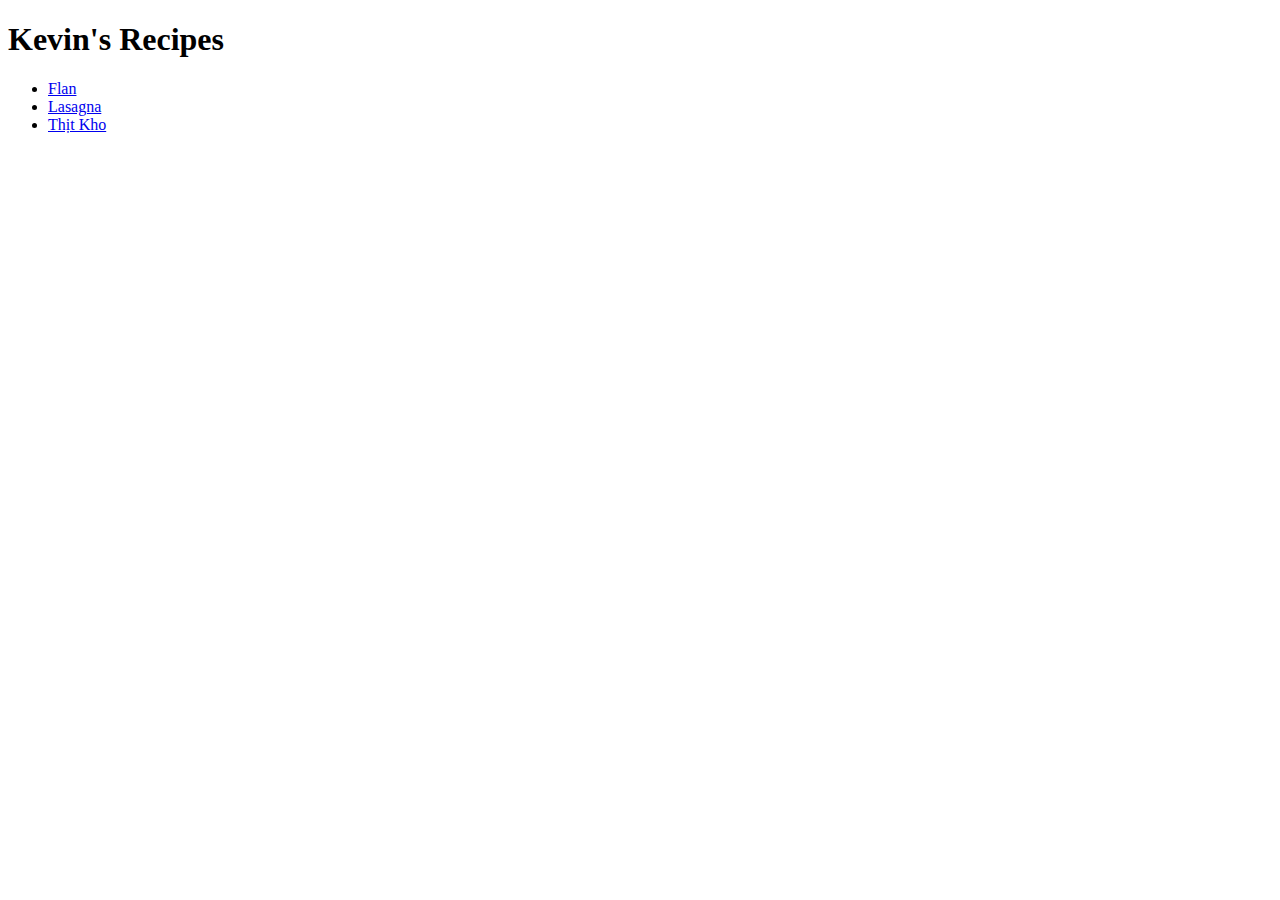
==== index.html @ 16ecbe8a "index" ====
<!DOCTYPE html>
<html lang="en">
<head>
    <meta charset="UTF-8">
    <meta name="viewport" content="width=device-width, initial-scale=1.0">
    <title>Kevin's Recipes</title>
</head>
<body>
    <h1>Kevin's Recipes</h1>
    <ul>
        <li><a href="/Recipe/Flan/Flan.html">Flan</a></li>
        <li><a href="/Recipe/Lasagna/Lasagna.html">Lasagna</a></li>
        <li><a href="/Recipe/Thịt Kho/Thịt Kho.html">Thịt Kho</a></li>
    </ul>
</body>
</html>
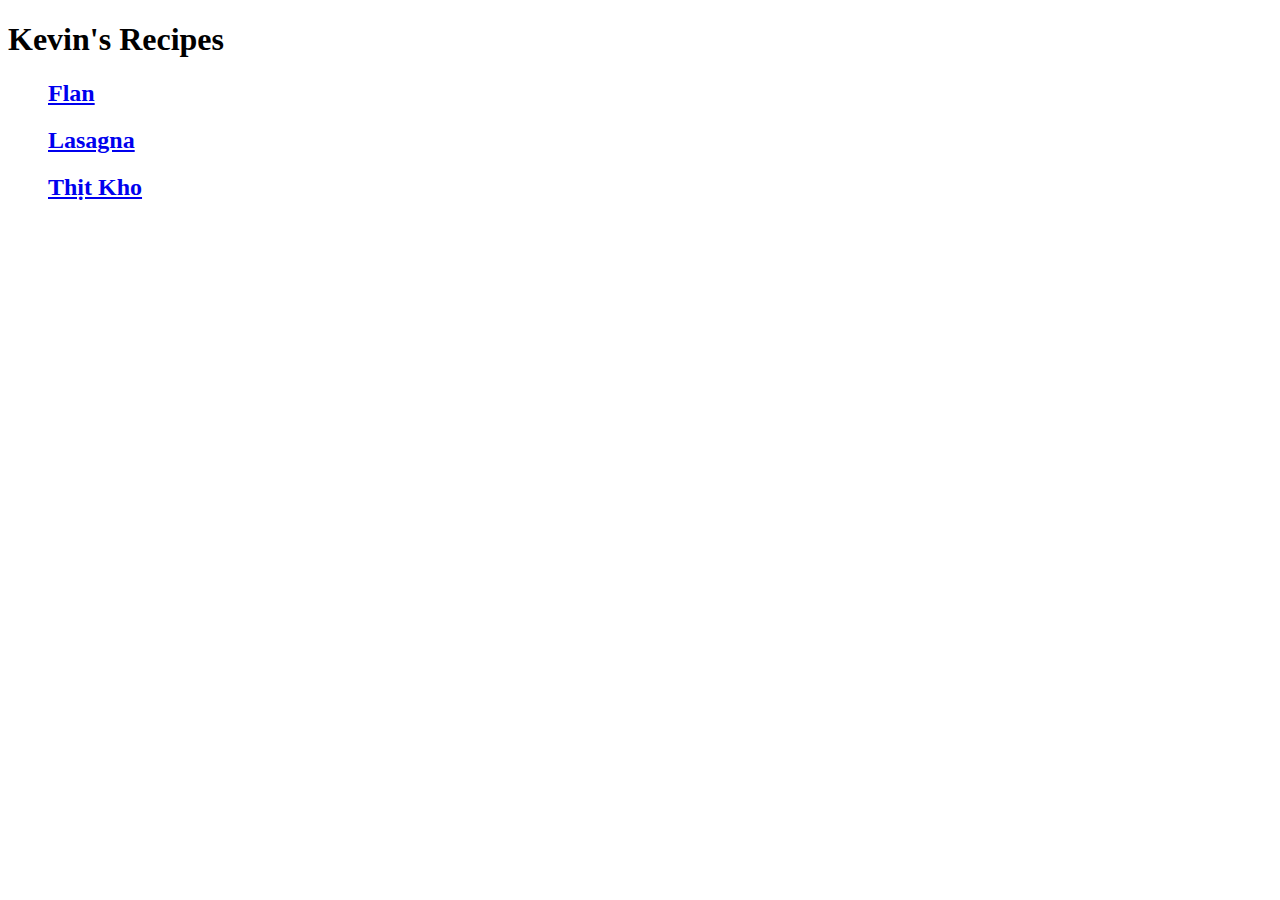
==== commit 73bdb984: "text" ====
--- a/index.html
+++ b/index.html
@@ -8,9 +8,9 @@
 <body>
     <h1>Kevin's Recipes</h1>
     <ul>
-        <li><a href="/Recipe/Flan/Flan.html">Flan</a></li>
-        <li><a href="/Recipe/Lasagna/Lasagna.html">Lasagna</a></li>
-        <li><a href="/Recipe/Thịt Kho/Thịt Kho.html">Thịt Kho</a></li>
+        <h2><a href="/Recipe/Flan/Flan.html">Flan</a></h2>
+        <h2><a href="/Recipe/Lasagna/Lasagna.html">Lasagna</a></h2>
+        <h2><a href="/Recipe/Thịt Kho/Thịt Kho.html">Thịt Kho</a></h2>
     </ul>
 </body>
-</html> 
+</html> 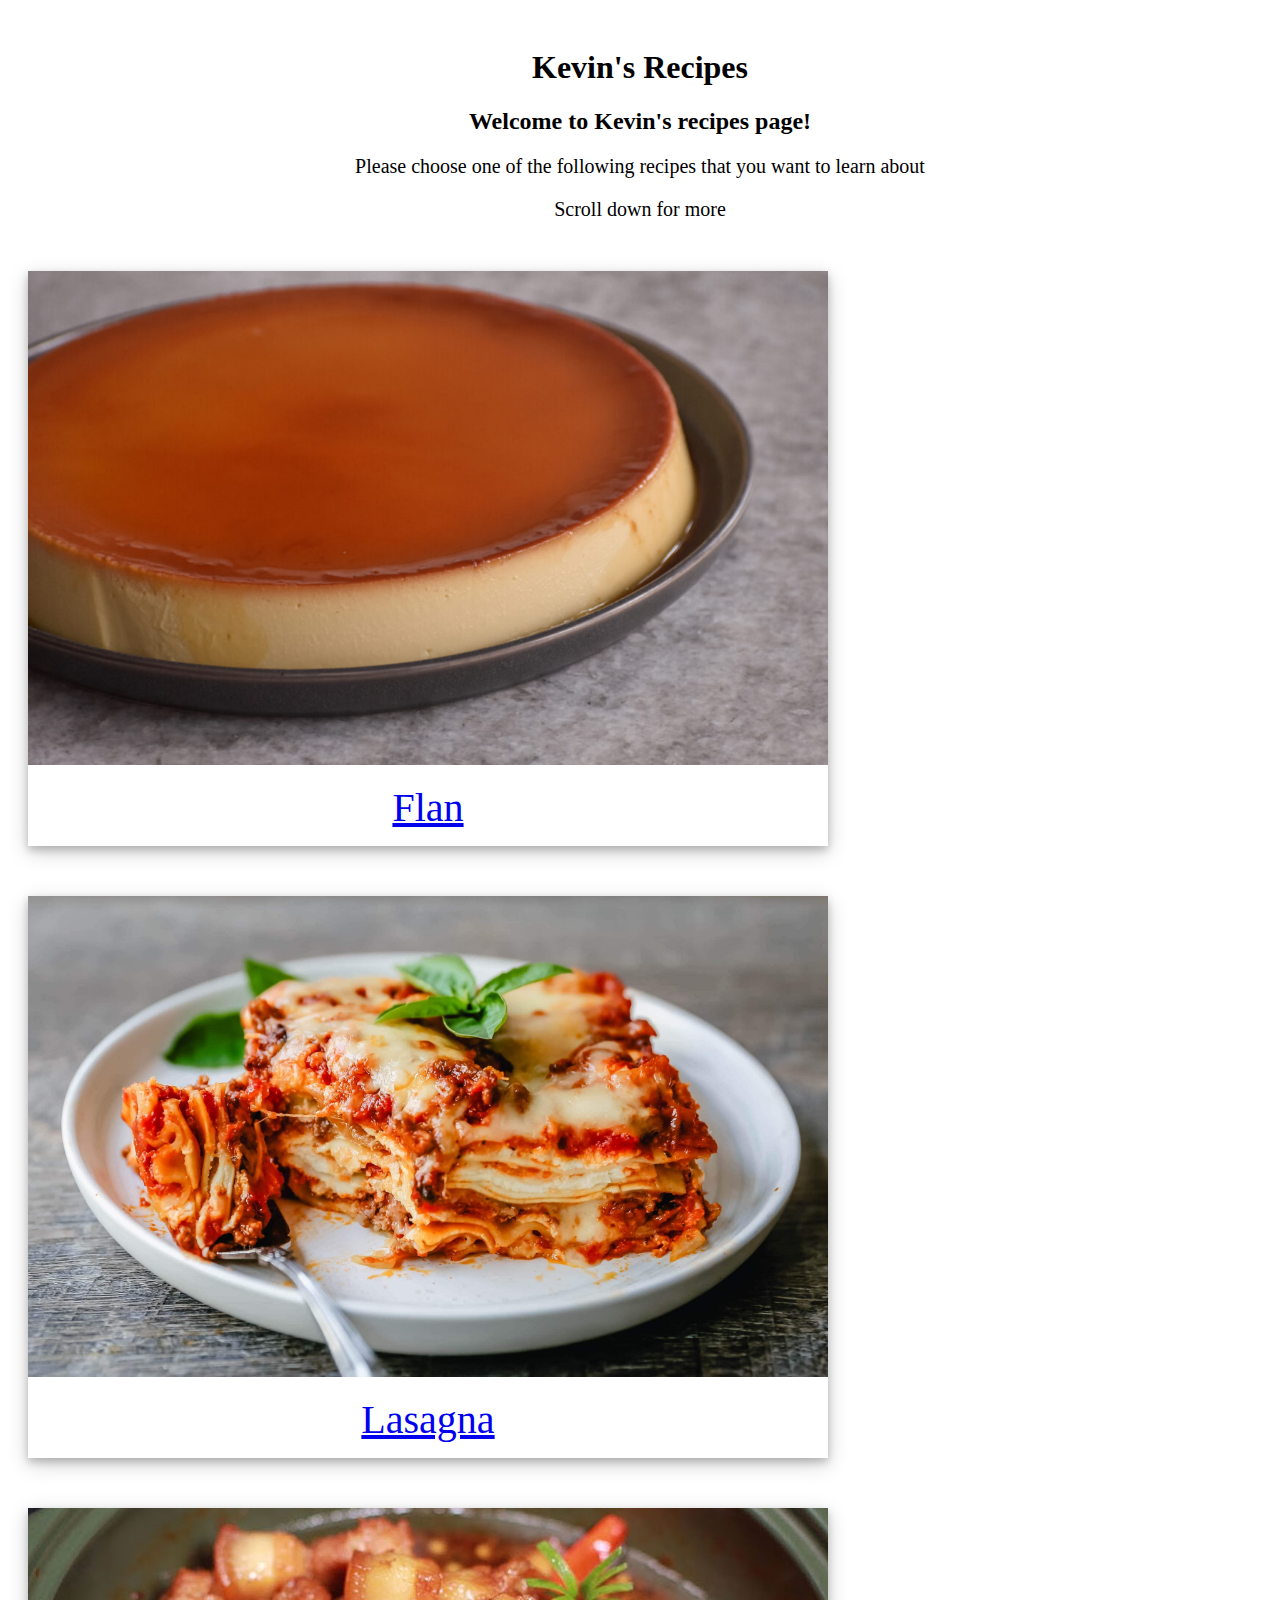
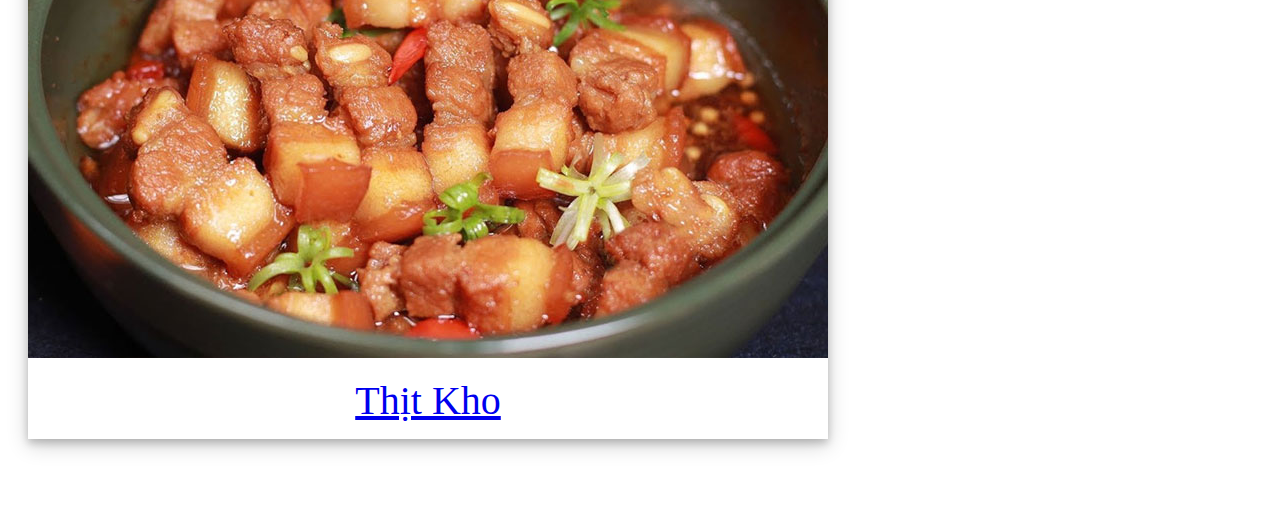
==== commit 025c7d5c: "add in lasagna" ====
--- a/index.html
+++ b/index.html
@@ -3,14 +3,39 @@
 <head>
     <meta charset="UTF-8">
     <meta name="viewport" content="width=device-width, initial-scale=1.0">
+    <link rel="stylesheet" href="style.css">
     <title>Kevin's Recipes</title>
 </head>
 <body>
-    <h1>Kevin's Recipes</h1>
-    <ul>
-        <h2><a href="/Recipe/Flan/Flan.html">Flan</a></h2>
-        <h2><a href="/Recipe/Lasagna/Lasagna.html">Lasagna</a></h2>
-        <h2><a href="/Recipe/Thịt Kho/Thịt Kho.html">Thịt Kho</a></h2>
-    </ul>
+    <div class="title">
+        <h1>Kevin's Recipes</h1>
+        <h2>Welcome to Kevin's recipes page!</h2>
+        <div class="content">
+            <p>Please choose one of the following recipes that you want to learn about</p>
+            <p>Scroll down for more </p>
+        </div>
+    </div>
+    
+    <div class="flan">
+        <a href="/Recipe/Flan/Flan.html"><img src="/Recipe/Flan/Flan-hori.jpg" alt="Flan Dessert"></a>
+        <div class="container">
+            <a href="/Recipe/Flan/Flan.html">Flan</a>
+        </div>
+    </div>
+
+    <div class="lasagna">
+        <a href="/Recipe/Lasagna/Lasagna.html"><img src="/Recipe/Lasagna/Lasagna.jpg" alt="Lasagna"></a>
+        <div class="container">
+            <a href="/Recipe/Lasagna/Lasagna.html">Lasagna</a>
+        </div>
+    </div>
+
+    <div class="thit">
+        <a href="/Recipe/Thịt Kho/Thịt Kho.html"><img src="/Recipe/Thịt Kho/Thịt Kho.jpg" alt="Thịt Kho"></a>
+        <div class="container">
+            <a href="/Recipe/Thịt Kho/Thịt Kho.html">Thịt Kho</a>
+        </div>
+    </div>
+
 </body>
 </html> --- a/style.css
+++ b/style.css
@@ -0,0 +1,70 @@
+body {
+    padding: 20px;
+}
+
+/* Title */
+
+.title {
+    margin: auto;
+    text-align: center;
+}
+
+.content {
+    font-size: 20px;
+    margin-bottom: 50px;
+}
+
+/* Flan */
+
+.flan img {
+    width: 100%;
+}
+
+div.flan {
+    width: 800px;
+    background-color: white;
+    box-shadow: 0 4px 8px 0 rgba(0, 0, 0, 0.2), 0 6px 20px 0 rgba(0, 0, 0, 0.19);
+}
+
+div.container {
+    text-align: center;
+    font-size: 40px;
+    padding: 15px 20px;
+    margin-bottom: 50px;
+}
+
+/* Lasagna */
+
+.lasagna img {
+    width: 100%;
+}
+
+div.lasagna {
+    width: 800px;
+    background-color: white;
+    box-shadow: 0 4px 8px 0 rgba(0, 0, 0, 0.2), 0 6px 20px 0 rgba(0, 0, 0, 0.19);
+}
+
+div.container {
+    text-align: center;
+    font-size: 40px;
+    padding: 15px 20px;
+}
+
+/* Thịt Kho */
+
+.thit img {
+    width: 100%;
+}
+
+div.thit {
+    width: 800px;
+    background-color: white;
+    box-shadow: 0 4px 8px 0 rgba(0, 0, 0, 0.2), 0 6px 20px 0 rgba(0, 0, 0, 0.19);
+}
+
+div.container {
+    text-align: center;
+    font-size: 40px;
+    padding: 15px 20px;
+}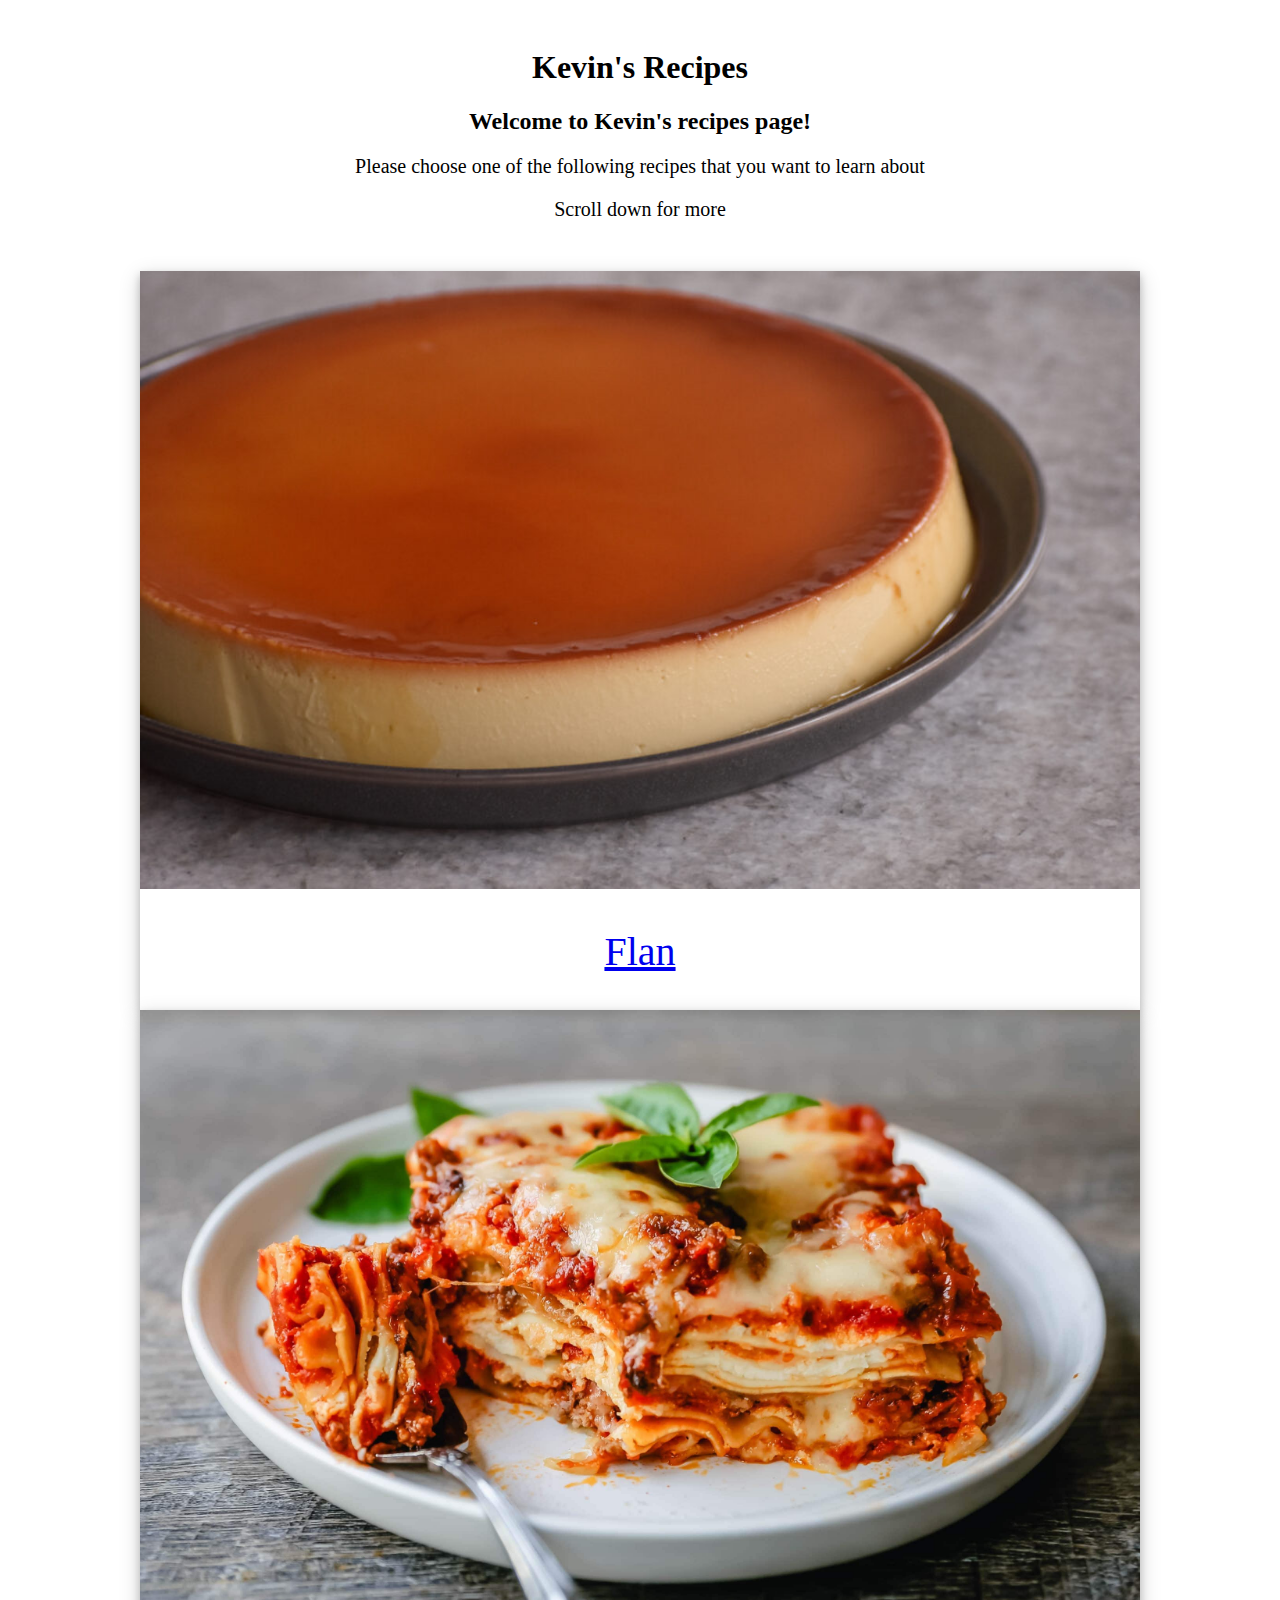
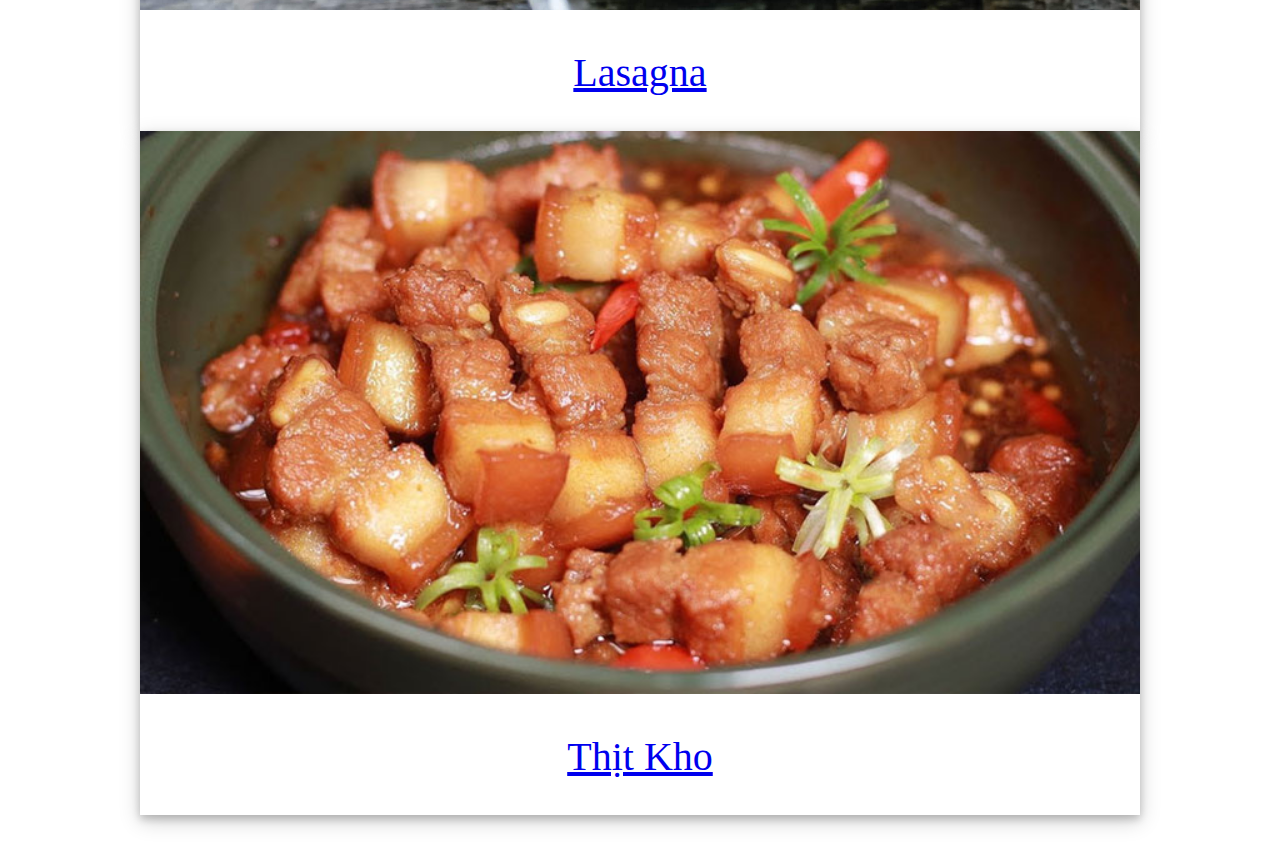
==== commit e177d048: "fix css position" ====
--- a/index.html
+++ b/index.html
@@ -16,26 +16,27 @@
         </div>
     </div>
     
-    <div class="flan">
-        <a href="/Recipe/Flan/Flan.html"><img src="/Recipe/Flan/Flan-hori.jpg" alt="Flan Dessert"></a>
-        <div class="container">
-            <a href="/Recipe/Flan/Flan.html">Flan</a>
+    <div class="image-container">
+        <div class="flan">
+            <a href="/Recipe/Flan/Flan.html"><img src="/Recipe/Flan/Flan-hori.jpg" alt="Flan Dessert"></a>
+            <div class="container">
+                <a href="/Recipe/Flan/Flan.html">Flan</a>
+            </div>
+        </div>
+
+        <div class="lasagna">
+            <a href="/Recipe/Lasagna/Lasagna.html"><img src="/Recipe/Lasagna/Lasagna.jpg" alt="Lasagna"></a>
+            <div class="container">
+                <a href="/Recipe/Lasagna/Lasagna.html">Lasagna</a>
+            </div>
+        </div>
+
+        <div class="thit">
+            <a href="/Recipe/Thịt Kho/Thịt Kho.html"><img src="/Recipe/Thịt Kho/Thịt Kho.jpg" alt="Thịt Kho"></a>
+            <div class="container">
+                <a href="/Recipe/Thịt Kho/Thịt Kho.html">Thịt Kho</a>
+            </div>
         </div>
     </div>
-
-    <div class="lasagna">
-        <a href="/Recipe/Lasagna/Lasagna.html"><img src="/Recipe/Lasagna/Lasagna.jpg" alt="Lasagna"></a>
-        <div class="container">
-            <a href="/Recipe/Lasagna/Lasagna.html">Lasagna</a>
-        </div>
-    </div>
-
-    <div class="thit">
-        <a href="/Recipe/Thịt Kho/Thịt Kho.html"><img src="/Recipe/Thịt Kho/Thịt Kho.jpg" alt="Thịt Kho"></a>
-        <div class="container">
-            <a href="/Recipe/Thịt Kho/Thịt Kho.html">Thịt Kho</a>
-        </div>
-    </div>
-
 </body>
 </html> --- a/style.css
+++ b/style.css
@@ -14,6 +14,12 @@
     margin-bottom: 50px;
 }
 
+.image-container {
+    display: flex;
+    flex-direction: column;
+    align-items: center;
+}
+
 /* Flan */
 
 .flan img {
@@ -21,16 +27,17 @@
 }
 
 div.flan {
-    width: 800px;
+    width: 1000px;
     background-color: white;
     box-shadow: 0 4px 8px 0 rgba(0, 0, 0, 0.2), 0 6px 20px 0 rgba(0, 0, 0, 0.19);
+    
 }
 
 div.container {
     text-align: center;
     font-size: 40px;
     padding: 15px 20px;
-    margin-bottom: 50px;
+    margin: 20px;
 }
 
 /* Lasagna */
@@ -40,7 +47,7 @@
 }
 
 div.lasagna {
-    width: 800px;
+    width: 1000px;
     background-color: white;
     box-shadow: 0 4px 8px 0 rgba(0, 0, 0, 0.2), 0 6px 20px 0 rgba(0, 0, 0, 0.19);
 }
@@ -49,6 +56,7 @@
     text-align: center;
     font-size: 40px;
     padding: 15px 20px;
+    margin: 20px;
 }
 
 /* Thịt Kho */
@@ -58,7 +66,7 @@
 }
 
 div.thit {
-    width: 800px;
+    width: 1000px;
     background-color: white;
     box-shadow: 0 4px 8px 0 rgba(0, 0, 0, 0.2), 0 6px 20px 0 rgba(0, 0, 0, 0.19);
 }
@@ -67,4 +75,5 @@
     text-align: center;
     font-size: 40px;
     padding: 15px 20px;
-}+    margin: 20px;
+}
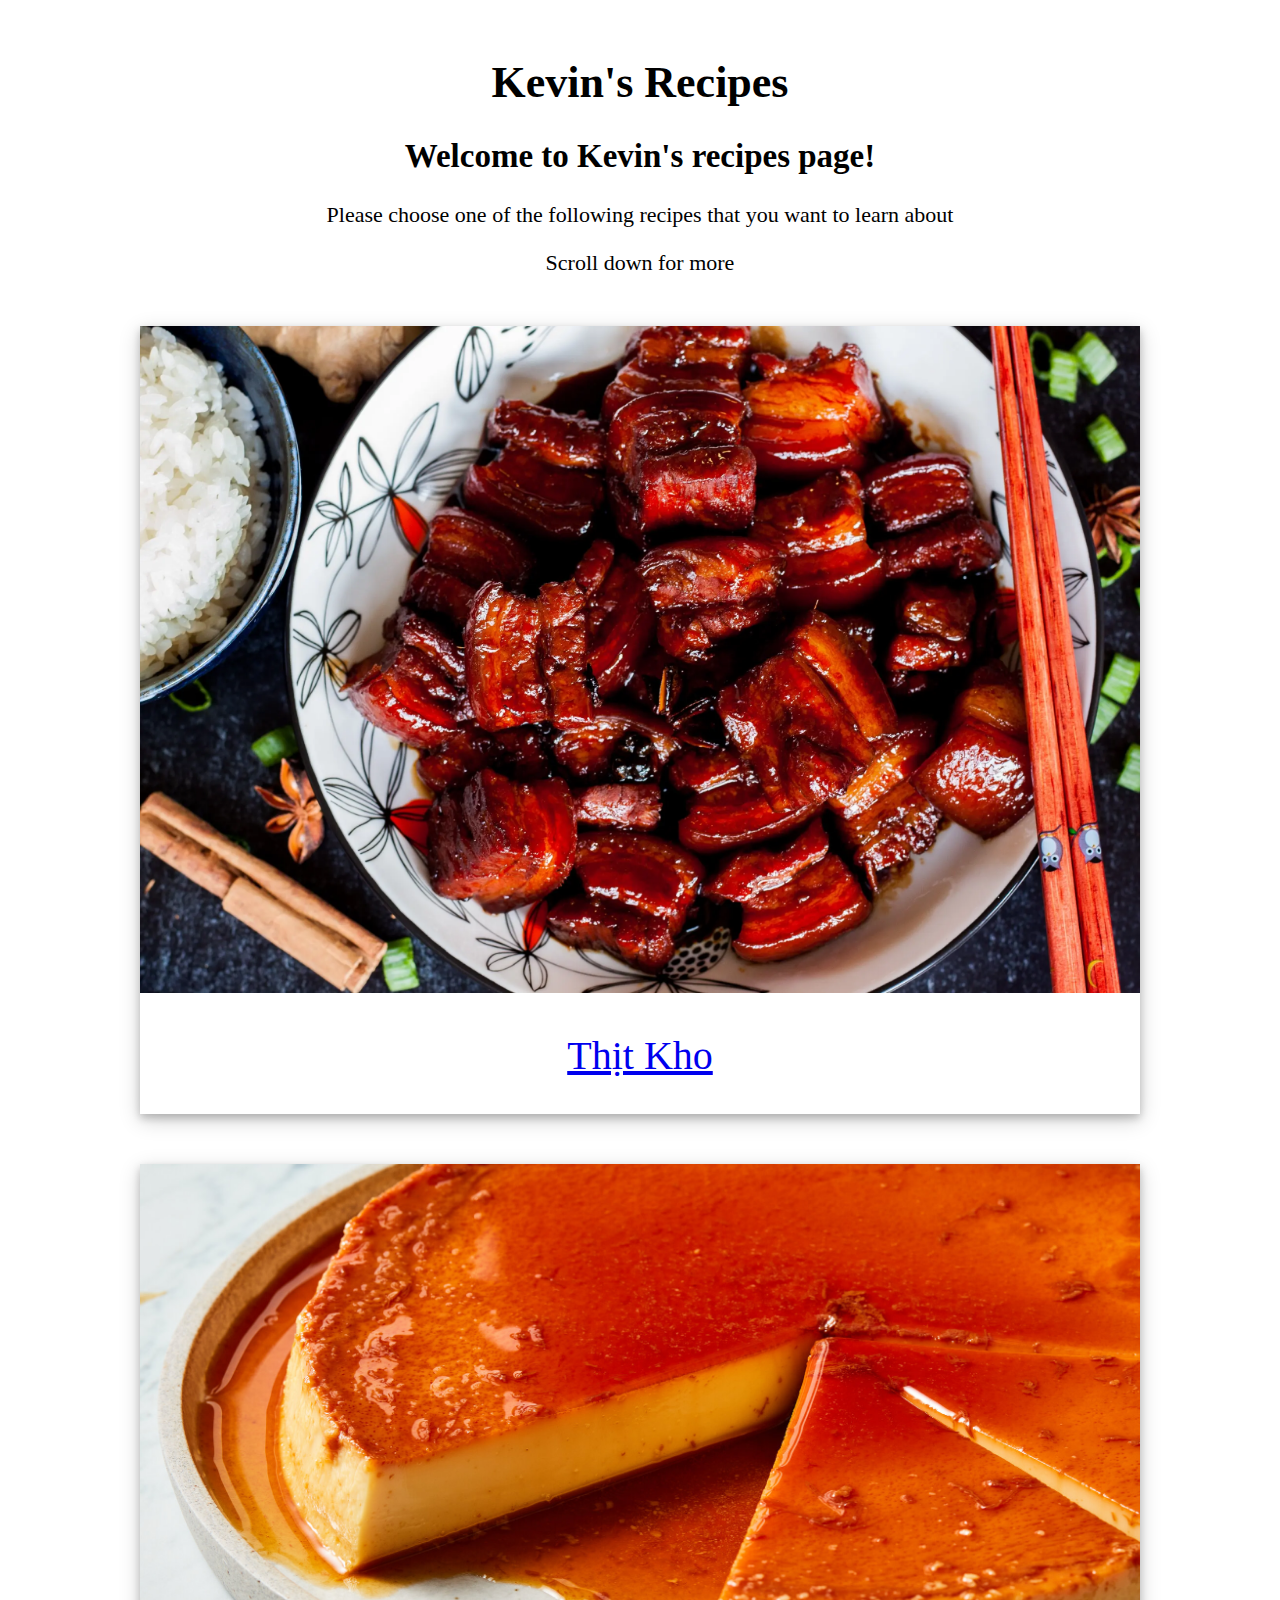
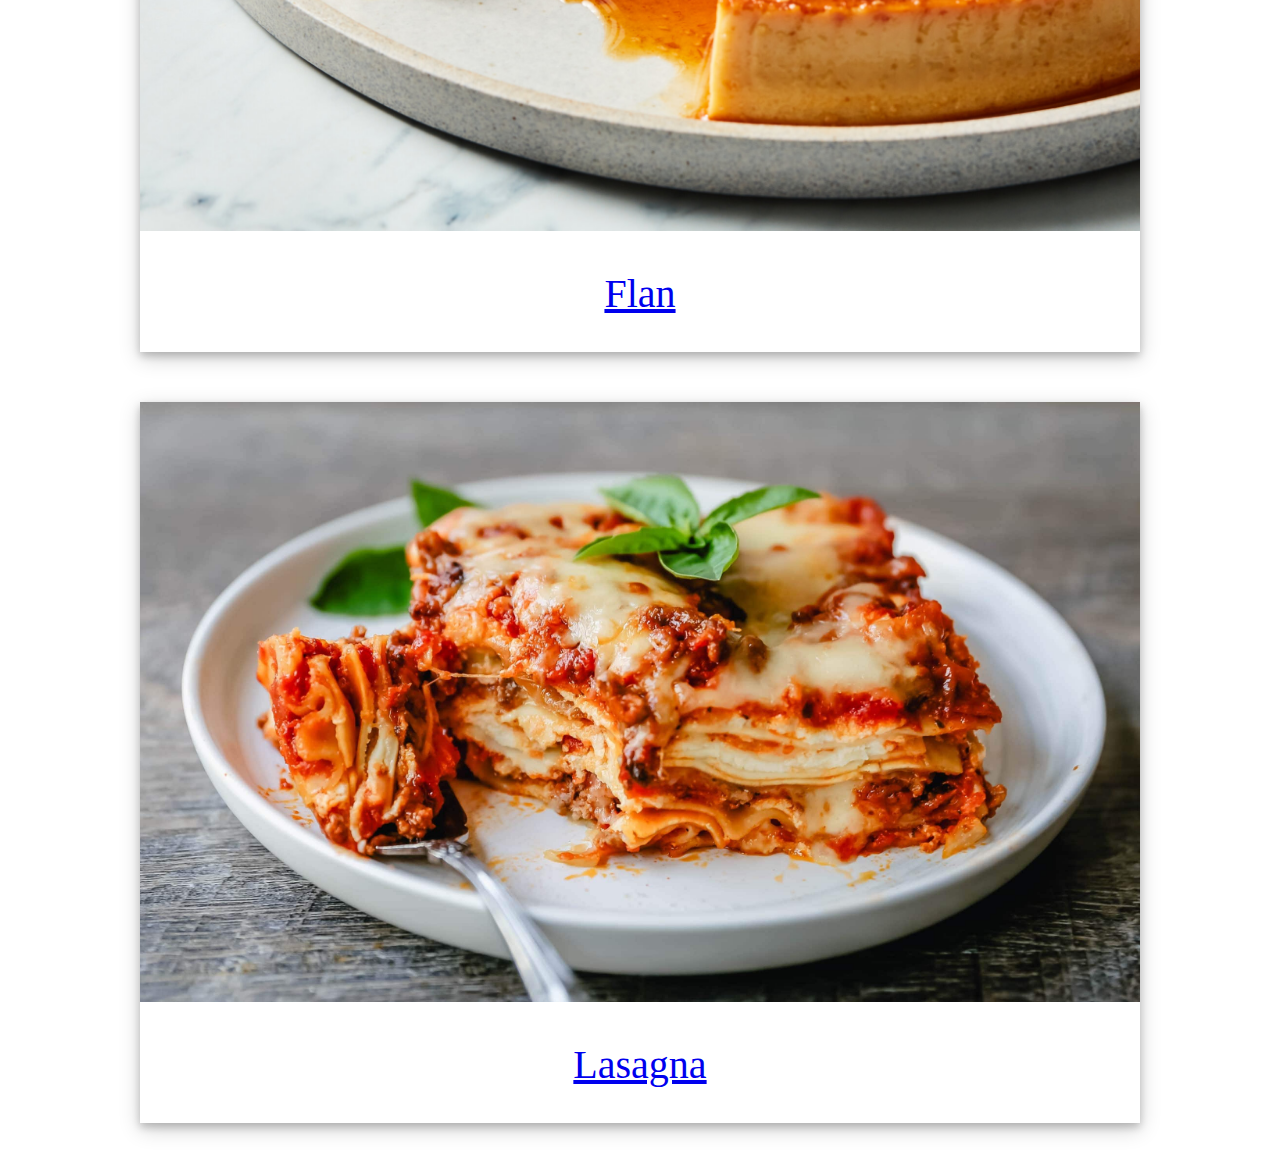
==== commit 2f7aa29a: "change image format" ====
--- a/index.html
+++ b/index.html
@@ -17,8 +17,15 @@
     </div>
     
     <div class="image-container">
+        <div class="thit">
+            <a href="/Recipe/Thịt Kho/Thịt Kho.html"><img src="/Recipe/Thịt Kho/Thịt Kho 2.webp" alt="Thịt Kho"></a>
+            <div class="container">
+                <a href="/Recipe/Thịt Kho/Thịt Kho.html">Thịt Kho</a>
+            </div>
+        </div>
+        
         <div class="flan">
-            <a href="/Recipe/Flan/Flan.html"><img src="/Recipe/Flan/Flan-hori.jpg" alt="Flan Dessert"></a>
+            <a href="/Recipe/Flan/Flan.html"><img src="/Recipe/Flan/Flan 3.jpg" alt="Flan Dessert"></a>
             <div class="container">
                 <a href="/Recipe/Flan/Flan.html">Flan</a>
             </div>
@@ -31,12 +38,7 @@
             </div>
         </div>
 
-        <div class="thit">
-            <a href="/Recipe/Thịt Kho/Thịt Kho.html"><img src="/Recipe/Thịt Kho/Thịt Kho.jpg" alt="Thịt Kho"></a>
-            <div class="container">
-                <a href="/Recipe/Thịt Kho/Thịt Kho.html">Thịt Kho</a>
-            </div>
-        </div>
+       
     </div>
 </body>
 </html> --- a/style.css
+++ b/style.css
@@ -7,24 +7,33 @@
 .title {
     margin: auto;
     text-align: center;
+    font-size: 22px;
 }
 
 .content {
-    font-size: 20px;
+    font-size: 22px;
     margin-bottom: 50px;
+}
+
+/* Image */
+
+img {
+    width: 100%;
 }
 
 .image-container {
     display: flex;
     flex-direction: column;
     align-items: center;
+    gap: 50px;
+}
+
+.image-container div {
+    height: auto;
+    flex: auto;
 }
 
 /* Flan */
-
-.flan img {
-    width: 100%;
-}
 
 div.flan {
     width: 1000px;
@@ -42,10 +51,6 @@
 
 /* Lasagna */
 
-.lasagna img {
-    width: 100%;
-}
-
 div.lasagna {
     width: 1000px;
     background-color: white;
@@ -61,10 +66,6 @@
 
 /* Thịt Kho */
 
-.thit img {
-    width: 100%;
-}
-
 div.thit {
     width: 1000px;
     background-color: white;
